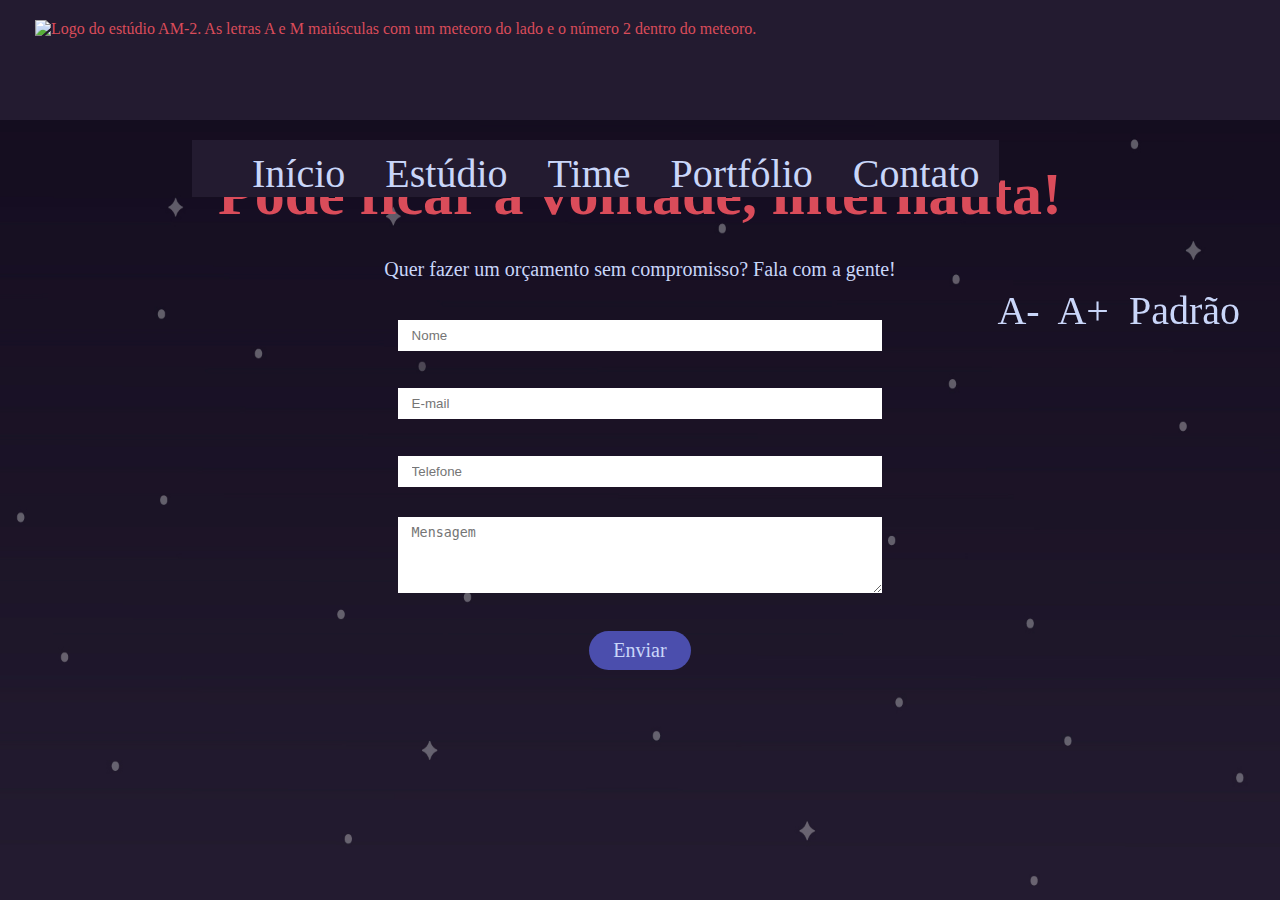
==== contato.html @ 58cdce0c "Am2 Estúdios" ====
<!--
Quer fazer um orçamento sem compromisso? Fala com a gente! 
E-mail, telefone e endereço;
Caixas do formulário;
Fotos bonitas passando.
-->

<!DOCTYPE html>
<html>
<head>
	<title> Contato AM-2 </title>
	<link rel="stylesheet" type="text/css" href="contato_style.css">
	<script type="text/javascript" src="script.js"></script>
	<meta charset="utf-8">

	<!-- JS/JQUERY para acessibilidade das fontes -->
	<script src="jquery-1.11.2.js"></script>
	<script type="text/javascript">
		$(document).ready(function () {
			$('#fontPlus').click(function () {
				modifyFontSize('increase');
			});

			$('#fontMinus').click(function () {
				modifyFontSize('decrease');
			});

			$('#fontDefault').click(function () {
				modifyFontSize('default');
			});

			function modifyFontSize(flag)
			{
				var element = $('#conteudo');
				var currentFontSize = parseInt(element.css('font-size'));

				if (flag == 'increase')
					currentFontSize += 3;
				else if (flag == 'decrease')
					currentFontSize -= 3;
				else
					currentFontSize = 30;

				element.css('font-size', currentFontSize);
			}
		});
	</script>
</head>

<body>

	<!-- Menu Sticky -->
	<div class="menu">
		<a href="inicio.html"><img class="logo" src="imagens/logo.png" alt="Logo do estúdio AM-2. As letras A e M maiúsculas com um meteoro do lado e o número 2 dentro do meteoro." height="80px"></img></a>

		<div class="lista">
			<ul>
				<li><a href="inicio.html">Início</a></li>
				<li><a href="estudio.html">Estúdio</a></li>
				<li><a href="time.html">Time</a></li>
				<li><a href="portfolio.html">Portfólio</a></li>
				<li><a href="contato.html">Contato</a></li>
			</ul>
		</div>

		<!-- Botões de acessibilidade das fontes -->
		<div class="acessibilidade">
			<a id="fontMinus" href="#">A-</a>
			<a id="fontPlus" href="#">A+</a>
			<a id="fontDefault" href="#">Padrão</a>
		</div>
	</div>

	<img src="Imagens/Bg_Main.jpg" class="background" alt="Imagem de fundo reproduzindo um céu estrelado">
	<!-- Container que envolve tudo da página, também referência para a imagem de fundo -->
	<section id="conteudo">


		<h1><strong> Pode ficar à vontade, internauta! </strong></h1>

		<form>
			<h7 class="textForm"> Quer fazer um orçamento sem compromisso? Fala com a gente! </h7>
			<p>
				<input type="text" name="nome" placeholder="Nome" required="required">
			</p>

			<p>
				<input type="email" name="e-mail" placeholder="E-mail" required="required">
			</p>

			<p>
				<input type="text" name="telefone" placeholder="Telefone" required="required">
			</p>

			<p>
				<textarea class="mensagem" name="mensagem" placeholder="Mensagem"></textarea>
			</p>

			<!-- Botão que quando clicado chama um alerta dizendo que sua mensagem foi enviada -->
			<p>
				<input class="enviar" type="submit" name="enviar" value="Enviar" onclick="enviada()">
			</p>
		</form>

	</section>
</body>
</html>
---- contato_style.css ----
@font-face {
    src: url(fonts/moolbor.ttf);
    font-family: MoolBoran;
}

@font-face {
	src: url(fonts/Roboto-Regular.ttf);
	font-family: Roboto;
}

html,body {
	font-family: 'MoolBoran';
	padding: 0;
	margin: 0;
	background-color: #262132;
}

/* tamanho de fonte padrão modificável pela acessibilidade */
#conteudo {
	font-size: 30px;
}

section {
	text-align: center;
}

/* menu fixo */
.menu {
	position: fixed;
	top: 0;
	left: 0;
	width: 100%;
	background-color: #231b30;
	height: 120px;
	z-index: +3;
}

.logo {
	position: relative;
	float: left;
	padding: 20px 15px 0 35px;
}

.lista {
	position: relative;
	float: left;
	padding-left: 15%;
	padding-right: 10%;
}

ul{
	display: flex;
	flex-wrap: wrap;
	background: #231b30;
	font-size: 40px;
}

ul li{
	list-style: none;
}

ul li a{
	text-decoration: none;
	padding: 10px 20px 0 20px;
	color: #c9d6f9;
	display: block;
}

.acessibilidade {
	position: relative;
	float: right;
	padding-top: 50px;
	padding-right: 30px;
	font-size: 40px;
}

.acessibilidade a {
	text-decoration: none;
	padding-right: 10px;
	color: #c9d6f9;
}

a:hover {
	color: #da4c5a;
}

/* Corpo */
h1 {
	position: relative;
	color: #da4c5a;
	padding-top: 120px;
}

/* Imagem de fundo */
.background{
	position: absolute;
	margin: 0;
	top: 0;
	width: 100%;
	height: 100%;
	z-index: 0;
}

form{
	position: relative;
	margin-top: -20px;
	padding: 0 30% 0 30%;
}

.textForm{
	color: #c9d6f9;
	font-family: 'Roboto';
	font-size: 20px;
}

input, textarea{
	border: none;
	width: 90%;
	padding: 8px 10px 8px 14px;
}

/* Definindo tamanho do espaço para mensagem e limitando o seu movimento */
.mensagem{
	height: 60px;
	min-height: 40px;
	max-height: 80px;
	resize: vertical;
}

/* Style do botão enviar */
.enviar{
	background-color: #4b4ead;
	width: 20%;
	min-width: 20%;
	border-radius: 20px;
	border: none;
	padding: 8px;
	font-family: 'Roboto';
	font-size: 20px;
	color:  #c9d6f9;
	cursor: pointer;
}

.enviar:hover{
	color: #da4c5a;
}
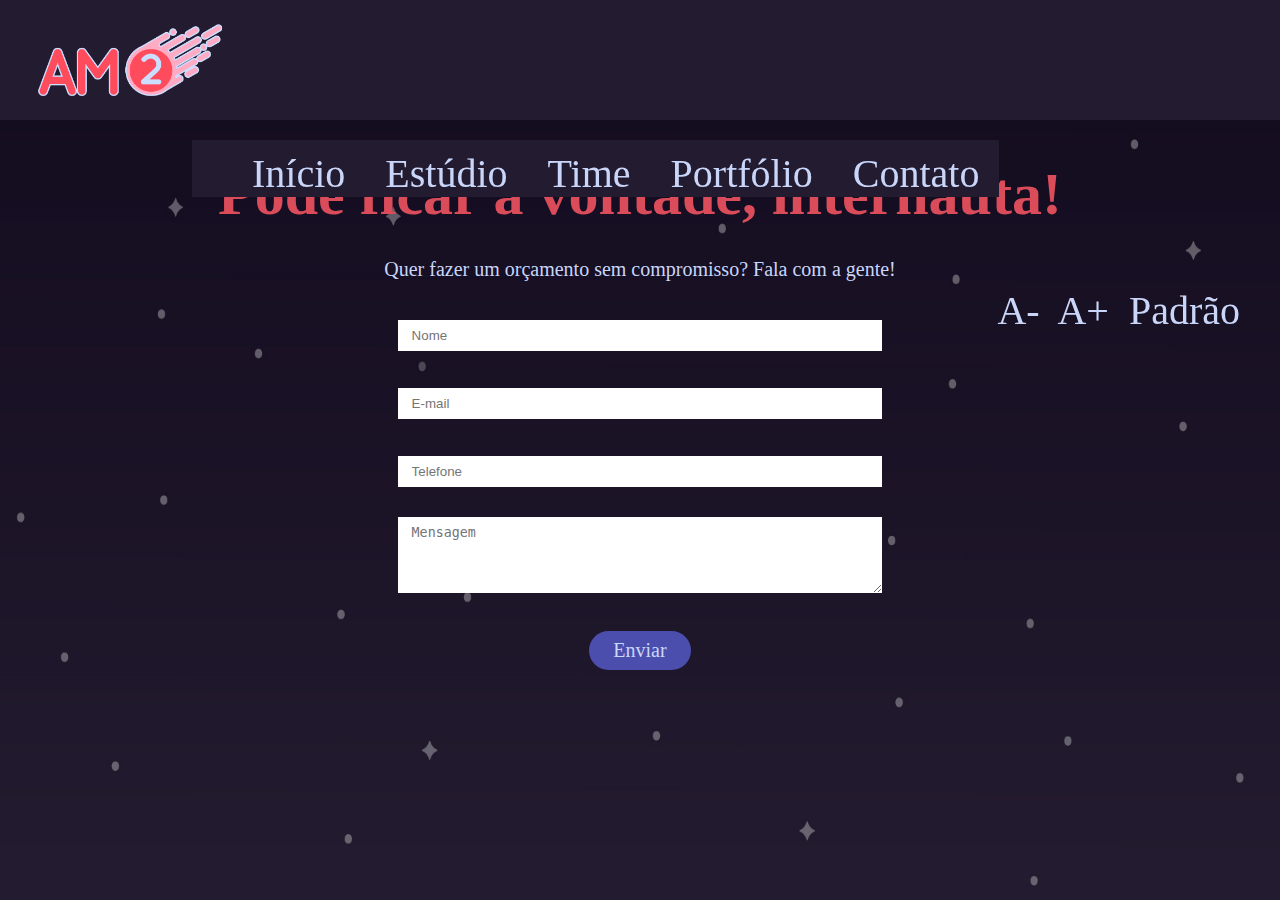
==== commit d65dc064: "Update contato.html" ====
--- a/contato.html
+++ b/contato.html
@@ -51,11 +51,11 @@
 
 	<!-- Menu Sticky -->
 	<div class="menu">
-		<a href="inicio.html"><img class="logo" src="imagens/logo.png" alt="Logo do estúdio AM-2. As letras A e M maiúsculas com um meteoro do lado e o número 2 dentro do meteoro." height="80px"></img></a>
+		<a href="index.html"><img class="logo" src="Imagens/Logo.png" alt="Logo do estúdio AM-2. As letras A e M maiúsculas com um meteoro do lado e o número 2 dentro do meteoro." height="80px"></img></a>
 
 		<div class="lista">
 			<ul>
-				<li><a href="inicio.html">Início</a></li>
+				<li><a href="index.html">Início</a></li>
 				<li><a href="estudio.html">Estúdio</a></li>
 				<li><a href="time.html">Time</a></li>
 				<li><a href="portfolio.html">Portfólio</a></li>
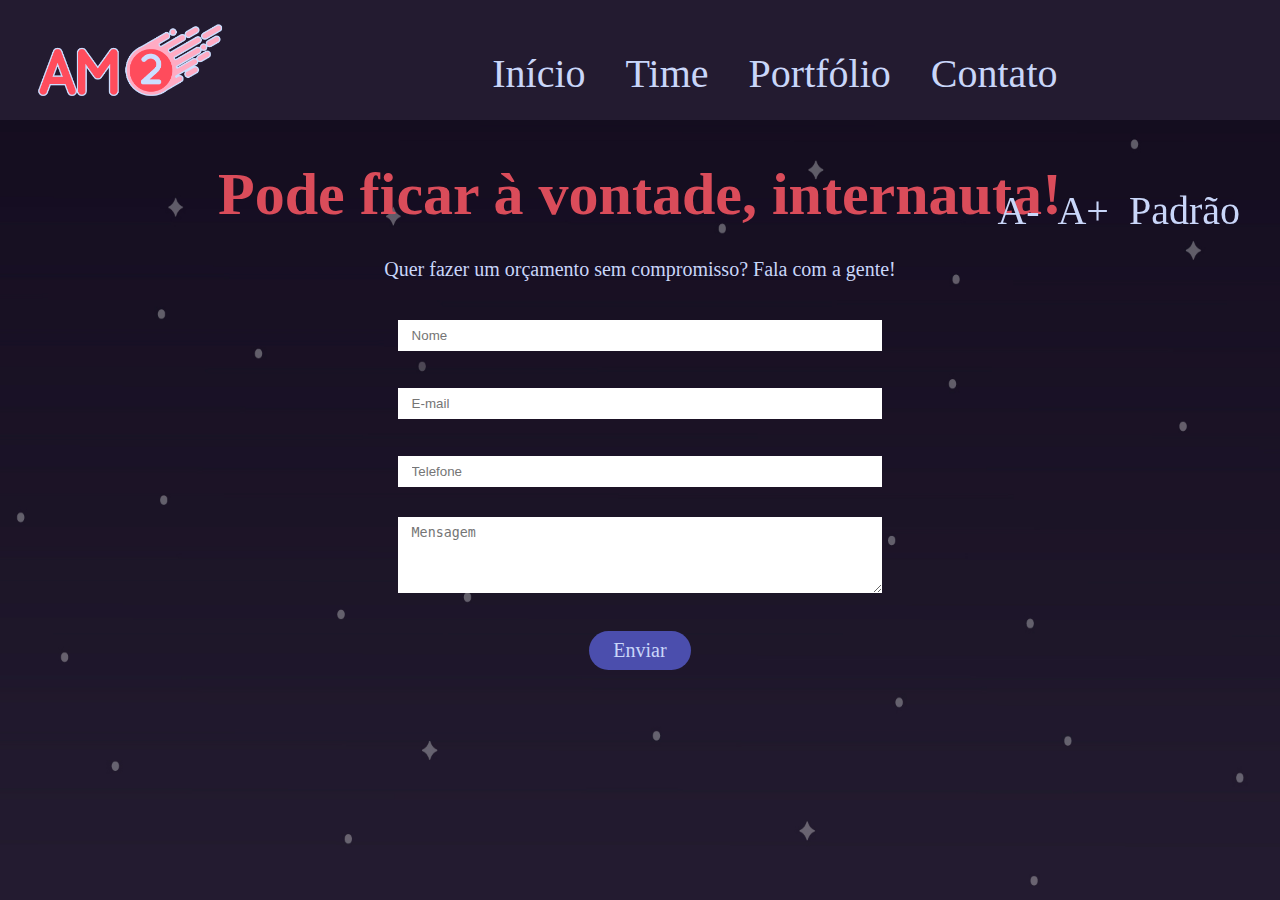
==== commit 834908e5: "Update contato.html" ====
--- a/contato.html
+++ b/contato.html
@@ -56,7 +56,7 @@
 		<div class="lista">
 			<ul>
 				<li><a href="index.html">Início</a></li>
-				<li><a href="estudio.html">Estúdio</a></li>
+				<!--<li><a href="estudio.html">Estúdio</a></li>-->
 				<li><a href="time.html">Time</a></li>
 				<li><a href="portfolio.html">Portfólio</a></li>
 				<li><a href="contato.html">Contato</a></li>
